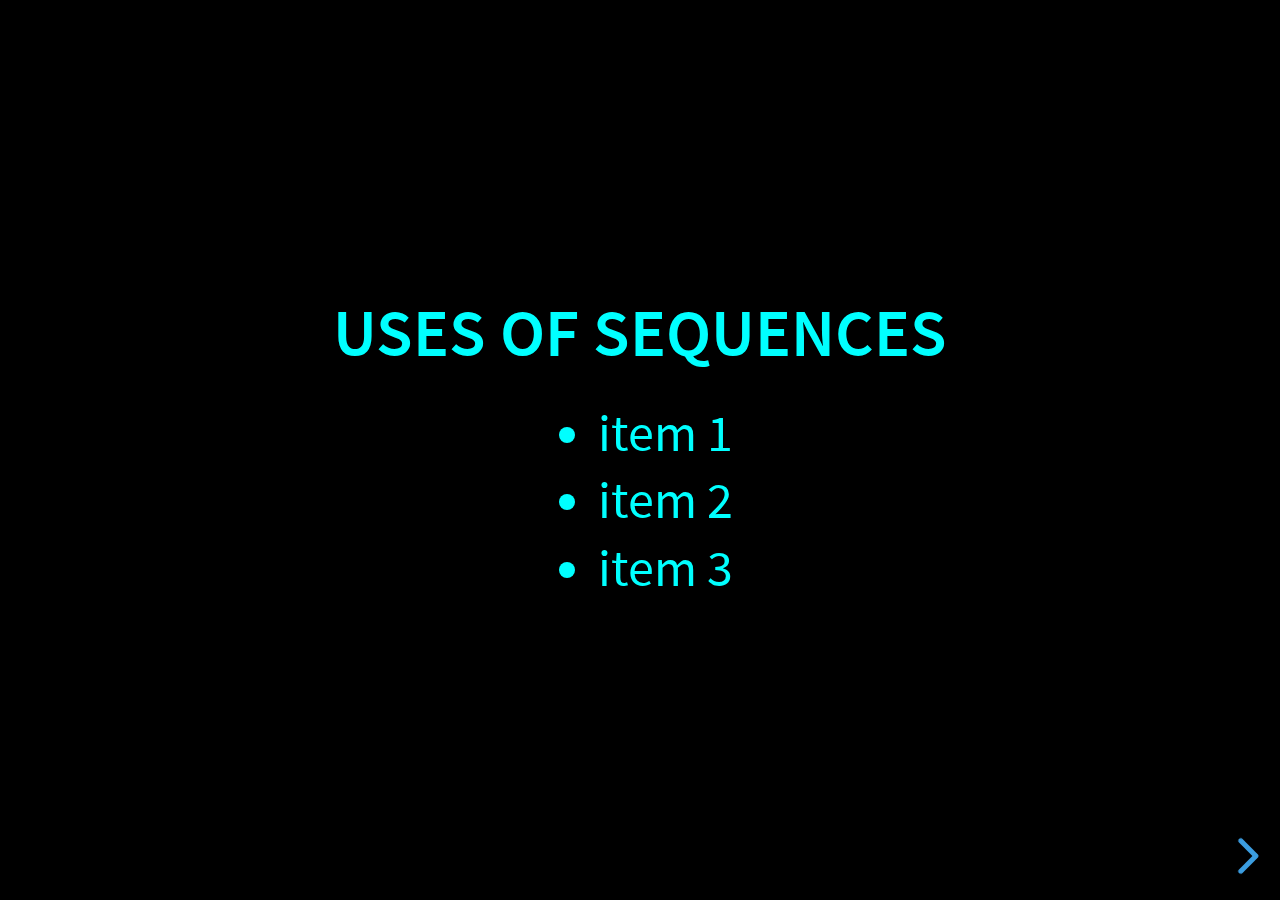
==== docs/index.html @ 03bfec7b "channge name to use reveal slides as github site" ====
<!doctype html>
<html>
	<head>
		<meta charset="utf-8">
		<meta name="viewport" content="width=device-width, initial-scale=1.0, maximum-scale=1.0, user-scalable=no">

		<title>Sequences</title>

		<link rel="stylesheet" href="css/reveal.css">
		<link rel="stylesheet" href="css/theme/greenscreen.css">

		<!-- Theme used for syntax highlighting of code -->
		<link rel="stylesheet" href="lib/css/zenburn.css">

		<!-- Printing and PDF exports -->
		<script>
			var link = document.createElement( 'link' );
			link.rel = 'stylesheet';
			link.type = 'text/css';
			link.href = window.location.search.match( /print-pdf/gi ) ? 'css/print/pdf.css' : 'css/print/paper.css';
			document.getElementsByTagName( 'head' )[0].appendChild( link );
		</script>
	</head>
	<body>
		<div class="reveal">
			<div class="slides">


<!-- 				 -->


<section>
	<h3>Uses of sequences</h3>
	<ul>
		<li>item 1</li>
		<li>item 2</li>
		<li>item 3</li>
	</ul>

</section>


<section>
	
	<h3>Generating sequences</h3>
	<ul>
		<li>item 1</li>
		<li>item 2</li>
		<li>item 3</li>
	</ul>
</section>


<!-- 				 -->


			</div>
		</div>

		<script src="lib/js/head.min.js"></script>
		<script src="js/reveal.js"></script>

		<script>
			// More info about config & dependencies:
			// - https://github.com/hakimel/reveal.js#configuration
			// - https://github.com/hakimel/reveal.js#dependencies
			Reveal.initialize({
				dependencies: [
					{ src: 'plugin/markdown/marked.js' },
					{ src: 'plugin/markdown/markdown.js' },
					{ src: 'plugin/notes/notes.js', async: true },
					{ src: 'plugin/highlight/highlight.js', async: true, callback: function() { hljs.initHighlightingOnLoad(); } }
				]
			});
		</script>
	</body>
</html>
---- docs/css/theme/greenscreen.css ----
/**
 * Black theme for reveal.js. This is the opposite of the 'white' theme.
 *
 * By Hakim El Hattab, http://hakim.se
 */
@import url(../../lib/font/source-sans-pro/source-sans-pro.css);
section.has-light-background, section.has-light-background h1, section.has-light-background h2, section.has-light-background h3, section.has-light-background h4, section.has-light-background h5, section.has-light-background h6 {
  color: #222; }

/*********************************************
 * GLOBAL STYLES
 *********************************************/
body {
  background: #000;
  background-color: #000; }

.reveal {
  font-family: "Source Sans Pro", Helvetica, sans-serif;
  font-size: 42px;
  font-weight: normal;
  color: #0ff; }

::selection {
  color: #0ff;
  background: #bee4fd;
  text-shadow: none; }

::-moz-selection {
  color: #fff;
  background: #bee4fd;
  text-shadow: none; }

.reveal .slides section,
.reveal .slides section > section {
  line-height: 1.3;
  font-weight: inherit; }

/*********************************************
 * HEADERS
 *********************************************/
.reveal h1,
.reveal h2,
.reveal h3,
.reveal h4,
.reveal h5,
.reveal h6 {
  margin: 0 0 20px 0;
  color: #0ff;
  font-family: "Source Sans Pro", Helvetica, sans-serif;
  font-weight: 600;
  line-height: 1.2;
  letter-spacing: normal;
  text-transform: uppercase;
  text-shadow: none;
  word-wrap: break-word; }

.reveal h1 {
  font-size: 2.5em; }

.reveal h2 {
  font-size: 1.6em; }

.reveal h3 {
  font-size: 1.3em; }

.reveal h4 {
  font-size: 1em; }

.reveal h1 {
  text-shadow: none; }

/*********************************************
 * OTHER
 *********************************************/
.reveal p {
  margin: 20px 0;
  line-height: 1.3; }

/* Ensure certain elements are never larger than the slide itself */
.reveal img,
.reveal video,
.reveal iframe {
  max-width: 95%;
  max-height: 95%; }

.reveal strong,
.reveal b {
  font-weight: bold; }

.reveal em {
  font-style: italic; }

.reveal ol,
.reveal dl,
.reveal ul {
  display: inline-block;
  text-align: left;
  margin: 0 0 0 1em; }

.reveal ol {
  list-style-type: decimal; }

.reveal ul {
  list-style-type: disc; }

.reveal ul ul {
  list-style-type: square; }

.reveal ul ul ul {
  list-style-type: circle; }

.reveal ul ul,
.reveal ul ol,
.reveal ol ol,
.reveal ol ul {
  display: block;
  margin-left: 40px; }

.reveal dt {
  font-weight: bold; }

.reveal dd {
  margin-left: 40px; }

.reveal blockquote {
  display: block;
  position: relative;
  width: 70%;
  margin: 20px auto;
  padding: 5px;
  font-style: italic;
  background: rgba(255, 255, 255, 0.05);
  box-shadow: 0px 0px 2px rgba(0, 0, 0, 0.2); }

.reveal blockquote p:first-child,
.reveal blockquote p:last-child {
  display: inline-block; }

.reveal q {
  font-style: italic; }

.reveal pre {
  display: block;
  position: relative;
  width: 90%;
  margin: 20px auto;
  text-align: left;
  font-size: 0.55em;
  font-family: monospace;
  line-height: 1.2em;
  word-wrap: break-word;
  box-shadow: 0px 0px 6px rgba(0, 0, 0, 0.3); }

.reveal code {
  font-family: monospace;
  text-transform: none; }

.reveal pre code {
  display: block;
  padding: 5px;
  overflow: auto;
  max-height: 400px;
  word-wrap: normal; }

.reveal table {
  margin: auto;
  border-collapse: collapse;
  border-spacing: 0; }

.reveal table th {
  font-weight: bold; }

.reveal table th,
.reveal table td {
  text-align: left;
  padding: 0.2em 0.5em 0.2em 0.5em;
  border-bottom: 1px solid; }

.reveal table th[align="center"],
.reveal table td[align="center"] {
  text-align: center; }

.reveal table th[align="right"],
.reveal table td[align="right"] {
  text-align: right; }

.reveal table tbody tr:last-child th,
.reveal table tbody tr:last-child td {
  border-bottom: none; }

.reveal sup {
  vertical-align: super;
  font-size: smaller; }

.reveal sub {
  vertical-align: sub;
  font-size: smaller; }

.reveal small {
  display: inline-block;
  font-size: 0.6em;
  line-height: 1.2em;
  vertical-align: top; }

.reveal small * {
  vertical-align: top; }

/*********************************************
 * LINKS
 *********************************************/
.reveal a {
  color: #42affa;
  text-decoration: none;
  -webkit-transition: color .15s ease;
  -moz-transition: color .15s ease;
  transition: color .15s ease; }

.reveal a:hover {
  color: #8dcffc;
  text-shadow: none;
  border: none; }

.reveal .roll span:after {
  color: #0ff;
  background: #068de9; }

/*********************************************
 * IMAGES
 *********************************************/
.reveal section img {
  margin: 15px 0px;
  background: rgba(255, 255, 255, 0.12);
  border: 4px solid #0ff;
  box-shadow: 0 0 10px rgba(0, 0, 0, 0.15); }

.reveal section img.plain {
  border: 0;
  box-shadow: none; }

.reveal a img {
  -webkit-transition: all .15s linear;
  -moz-transition: all .15s linear;
  transition: all .15s linear; }

.reveal a:hover img {
  background: rgba(255, 255, 255, 0.2);
  border-color: #42affa;
  box-shadow: 0 0 20px rgba(0, 0, 0, 0.55); }

/*********************************************
 * NAVIGATION CONTROLS
 *********************************************/
.reveal .controls {
  color: #42affa; }

/*********************************************
 * PROGRESS BAR
 *********************************************/
.reveal .progress {
  background: rgba(0, 0, 0, 0.2);
  color: #42affa; }

.reveal .progress span {
  -webkit-transition: width 800ms cubic-bezier(0.26, 0.86, 0.44, 0.985);
  -moz-transition: width 800ms cubic-bezier(0.26, 0.86, 0.44, 0.985);
  transition: width 800ms cubic-bezier(0.26, 0.86, 0.44, 0.985); }

/*********************************************
 * PRINT BACKGROUND
 *********************************************/
@media print {
  .backgrounds {
    background-color: #222; } }
---- docs/lib/css/zenburn.css ----
/*

Zenburn style from voldmar.ru (c) Vladimir Epifanov <voldmar@voldmar.ru>
based on dark.css by Ivan Sagalaev

*/

.hljs {
  display: block;
  overflow-x: auto;
  padding: 0.5em;
  background: #3f3f3f;
  color: #dcdcdc;
}

.hljs-keyword,
.hljs-selector-tag,
.hljs-tag {
  color: #e3ceab;
}

.hljs-template-tag {
  color: #dcdcdc;
}

.hljs-number {
  color: #8cd0d3;
}

.hljs-variable,
.hljs-template-variable,
.hljs-attribute {
  color: #efdcbc;
}

.hljs-literal {
  color: #efefaf;
}

.hljs-subst {
  color: #8f8f8f;
}

.hljs-title,
.hljs-name,
.hljs-selector-id,
.hljs-selector-class,
.hljs-section,
.hljs-type {
  color: #efef8f;
}

.hljs-symbol,
.hljs-bullet,
.hljs-link {
  color: #dca3a3;
}

.hljs-deletion,
.hljs-string,
.hljs-built_in,
.hljs-builtin-name {
  color: #cc9393;
}

.hljs-addition,
.hljs-comment,
.hljs-quote,
.hljs-meta {
  color: #7f9f7f;
}


.hljs-emphasis {
  font-style: italic;
}

.hljs-strong {
  font-weight: bold;
}
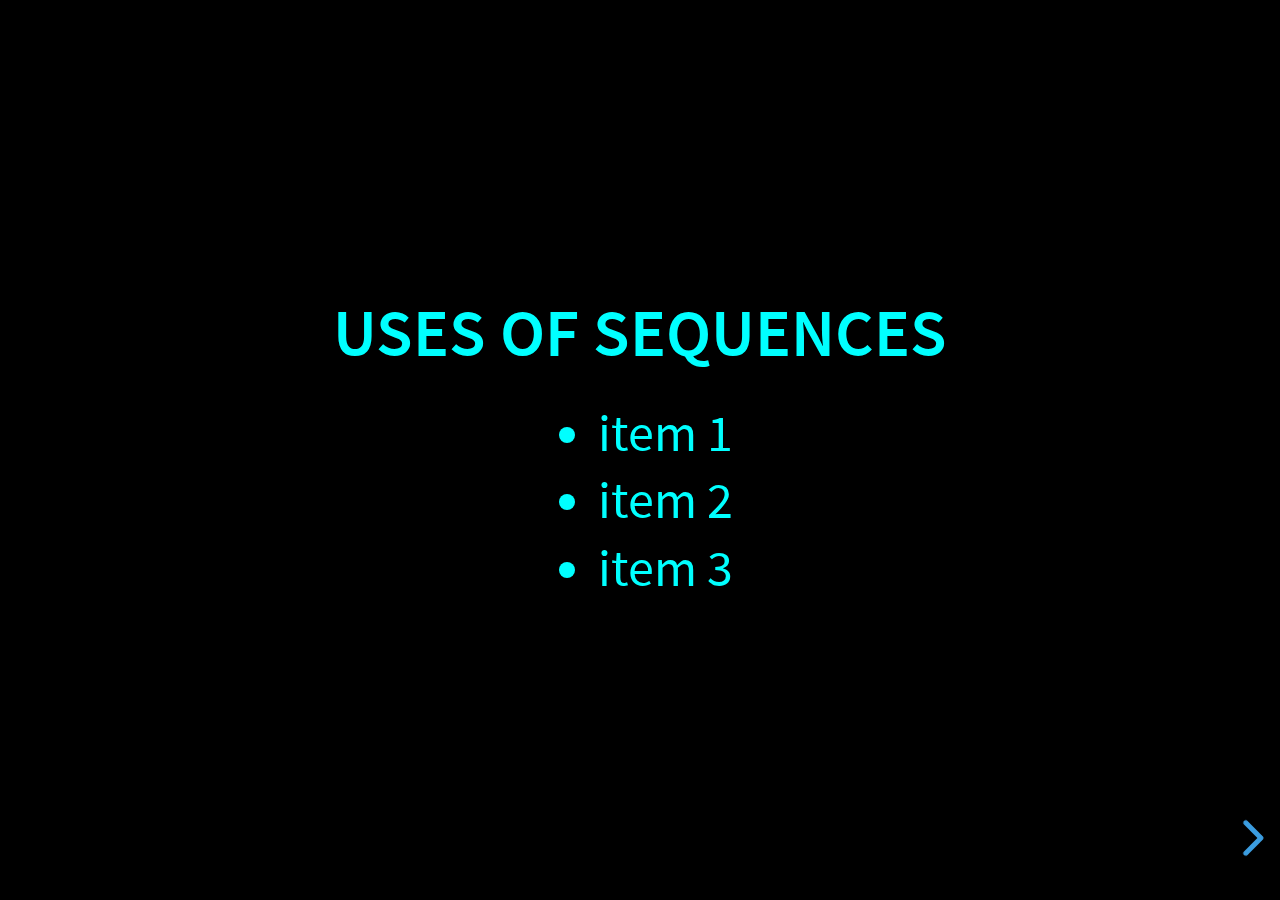
==== commit ad3ee892: "WIP" ====
--- a/docs/index.html
+++ b/docs/index.html
@@ -28,7 +28,6 @@
 
 <!-- 				 -->
 
-
 <section>
 	<h3>Uses of sequences</h3>
 	<ul>
@@ -36,18 +35,25 @@
 		<li>item 2</li>
 		<li>item 3</li>
 	</ul>
-
 </section>
 
-
 <section>
-	
-	<h3>Generating sequences</h3>
-	<ul>
-		<li>item 1</li>
-		<li>item 2</li>
-		<li>item 3</li>
-	</ul>
+	<section>
+		<h3>Generating sequences</h3>
+		<ul>
+			<li>item 1</li>
+			<li>item 2</li>
+			<li>item 3</li>
+		</ul>
+	</section>
+	<section>
+		<h3>Generating sequences (cont)</h3>
+		<ul>
+			<li>item 1</li>
+			<li>item 2</li>
+			<li>item 3</li>
+		</ul>
+	</section>
 </section>
 
 
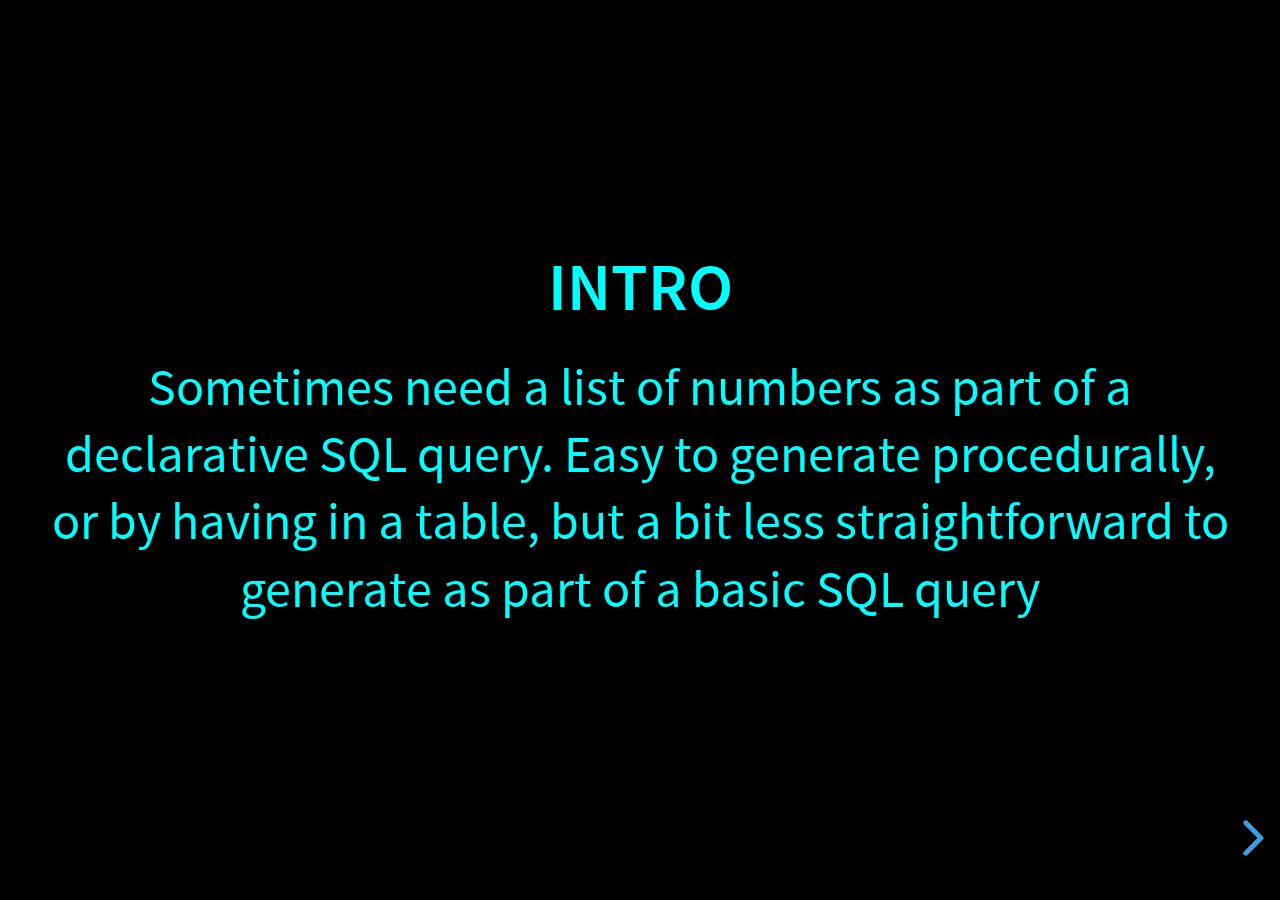
==== commit e4a8d299: "Update index.html" ====
--- a/docs/index.html
+++ b/docs/index.html
@@ -27,6 +27,12 @@
 
 
 <!-- 				 -->
+
+<section>
+	<h3>Intro</h3>
+	<p>Sometimes need a list of numbers as part of a declarative SQL query. Easy to generate procedurally,
+	or by having in a table, but a bit less straightforward to generate as part of a basic SQL query<p>
+</section>
 
 <section>
 	<h3>Uses of sequences</h3>
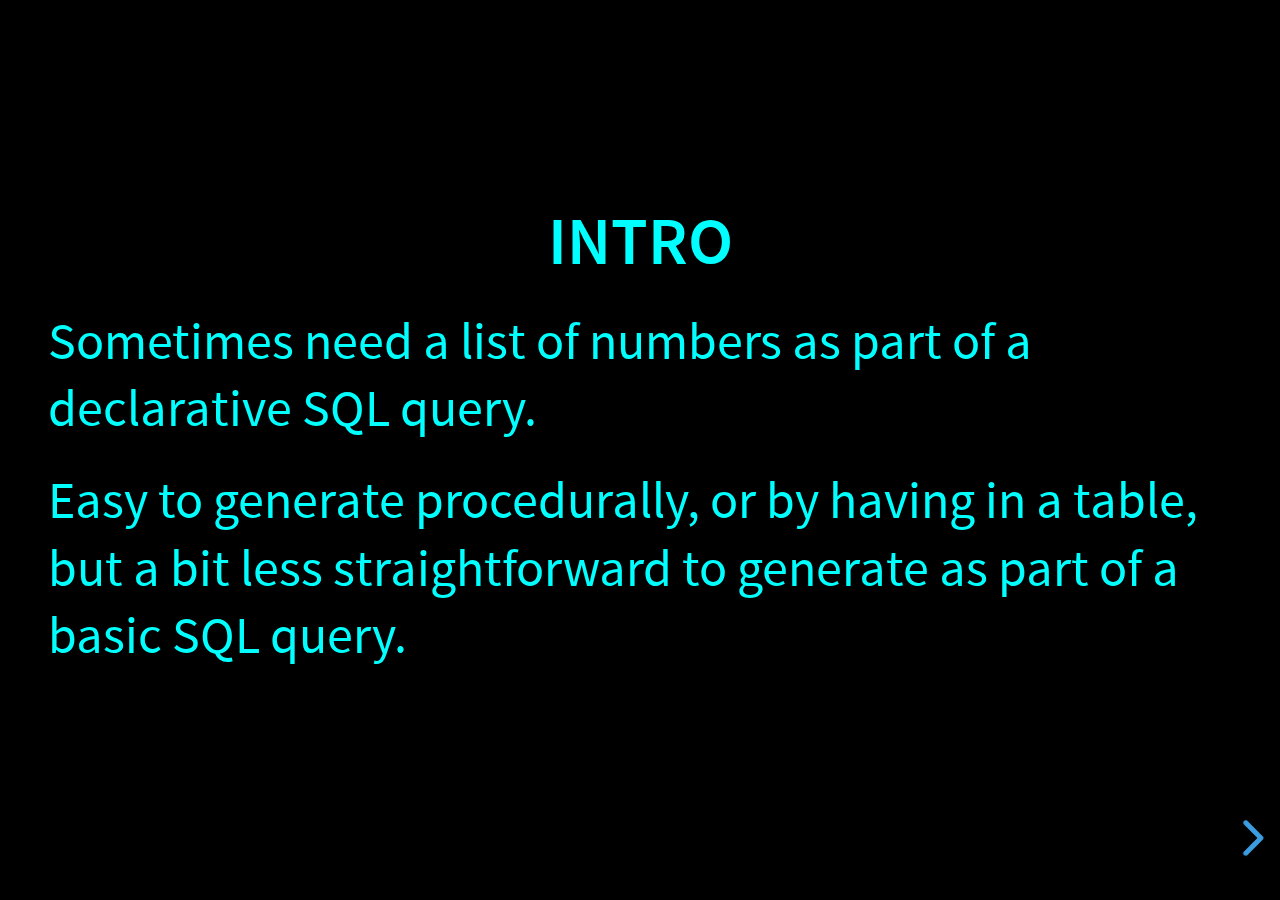
==== commit 9d726930: "WIP edits;" ====
--- a/docs/index.html
+++ b/docs/index.html
@@ -30,8 +30,11 @@
 
 <section>
 	<h3>Intro</h3>
-	<p>Sometimes need a list of numbers as part of a declarative SQL query. Easy to generate procedurally,
-	or by having in a table, but a bit less straightforward to generate as part of a basic SQL query<p>
+	<p>Sometimes need a list of numbers as part of a declarative SQL query. 
+	</p>
+	<p>Easy to generate procedurally, or by having in a table, 
+		but a bit less straightforward to generate as part of a basic SQL query.
+	<p>
 </section>
 
 <section>
--- a/docs/css/theme/greenscreen.css
+++ b/docs/css/theme/greenscreen.css
@@ -14,10 +14,19 @@
   background: #000;
   background-color: #000; }
 
+
+p {
+  font-family: "Source Sans Pro", Helvetica, sans-serif;
+  font-size: 42px;
+  font-weight: normal;
+  text-align: left;
+  color: #0ff; }
+  
 .reveal {
   font-family: "Source Sans Pro", Helvetica, sans-serif;
   font-size: 42px;
   font-weight: normal;
+  text-align: left;
   color: #0ff; }
 
 ::selection {
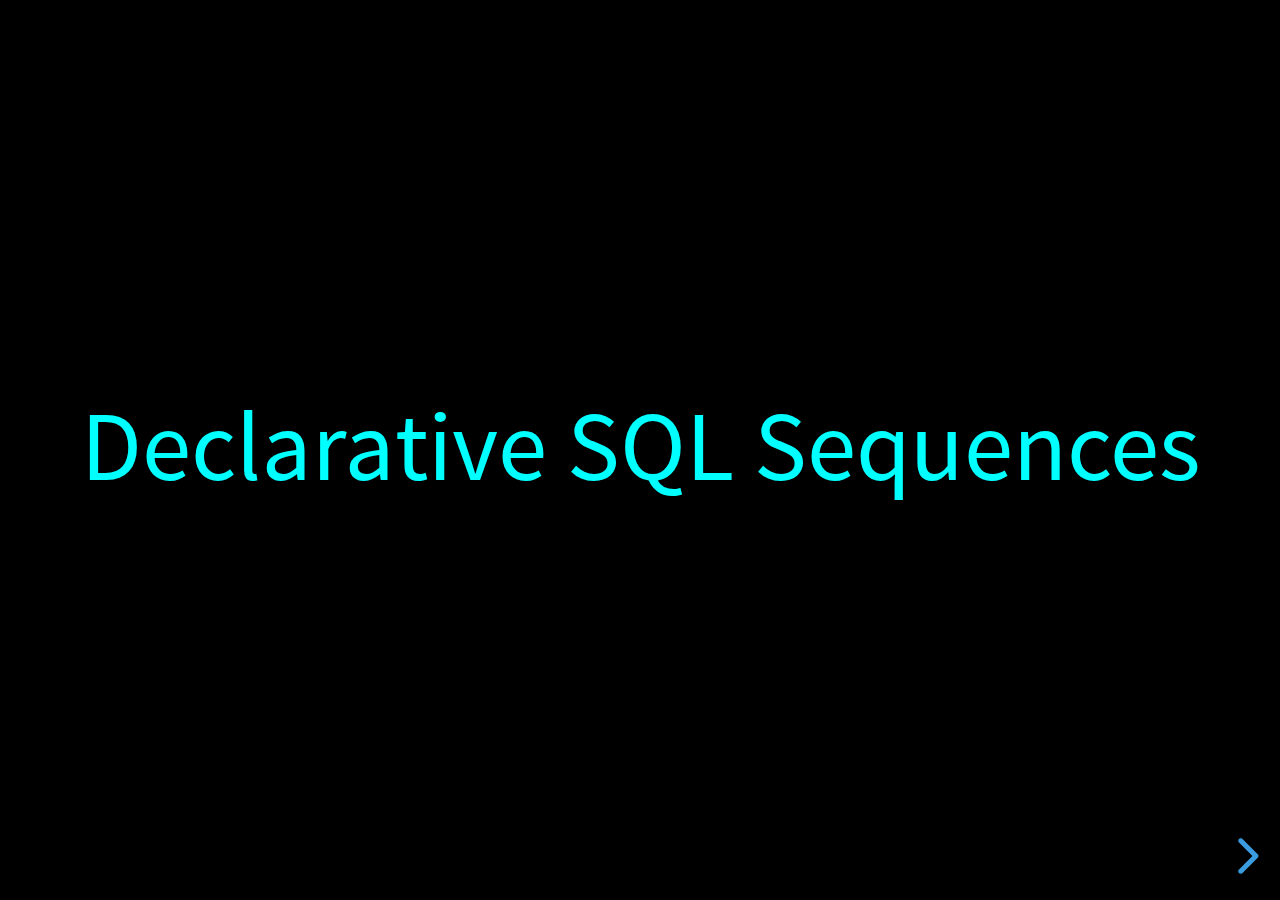
==== commit cdf51d59: "WIP" ====
--- a/docs/index.html
+++ b/docs/index.html
@@ -1,7 +1,7 @@
 <!doctype html>
 <html>
 	<head>
-		<meta charset="utf-8">
+		<meta charset="utf-8"> 
 		<meta name="viewport" content="width=device-width, initial-scale=1.0, maximum-scale=1.0, user-scalable=no">
 
 		<title>Sequences</title>
@@ -29,40 +29,38 @@
 <!-- 				 -->
 
 <section>
+	<h1></h1>
+	<p style="font-size:80px; text-align: center;">
+		Declarative SQL Sequences 
+	</p>
+</section>
+
+<section>
 	<h3>Intro</h3>
-	<p>Sometimes need a list of numbers as part of a declarative SQL query. 
+	<p>Sometimes need a simple sequential list of numbers as part of a 
+		declarative SQL query. 
 	</p>
 	<p>Easy to generate procedurally, or by having in a table, 
-		but a bit less straightforward to generate as part of a basic SQL query.
+		but a bit less straightforward to generate as integral 
+		part of the query.
 	<p>
 </section>
 
 <section>
-	<h3>Uses of sequences</h3>
-	<ul>
-		<li>item 1</li>
-		<li>item 2</li>
-		<li>item 3</li>
-	</ul>
+	<h1></h1>
+	<p style="font-size:80px; text-align: center;">
+		<i>Demo</i>
+	</p>
 </section>
 
 <section>
-	<section>
-		<h3>Generating sequences</h3>
-		<ul>
-			<li>item 1</li>
-			<li>item 2</li>
-			<li>item 3</li>
-		</ul>
-	</section>
-	<section>
-		<h3>Generating sequences (cont)</h3>
-		<ul>
-			<li>item 1</li>
-			<li>item 2</li>
-			<li>item 3</li>
-		</ul>
-	</section>
+	<h3>Demo Points</h3>
+	<ul>
+		<li>Orders without sequence</li>
+		<li>Sequence as a table</li>
+		<li>Sequence as a table valued function</li>
+		<li>Other uses: Date Table Gen</li>
+	</ul>
 </section>
 
 
